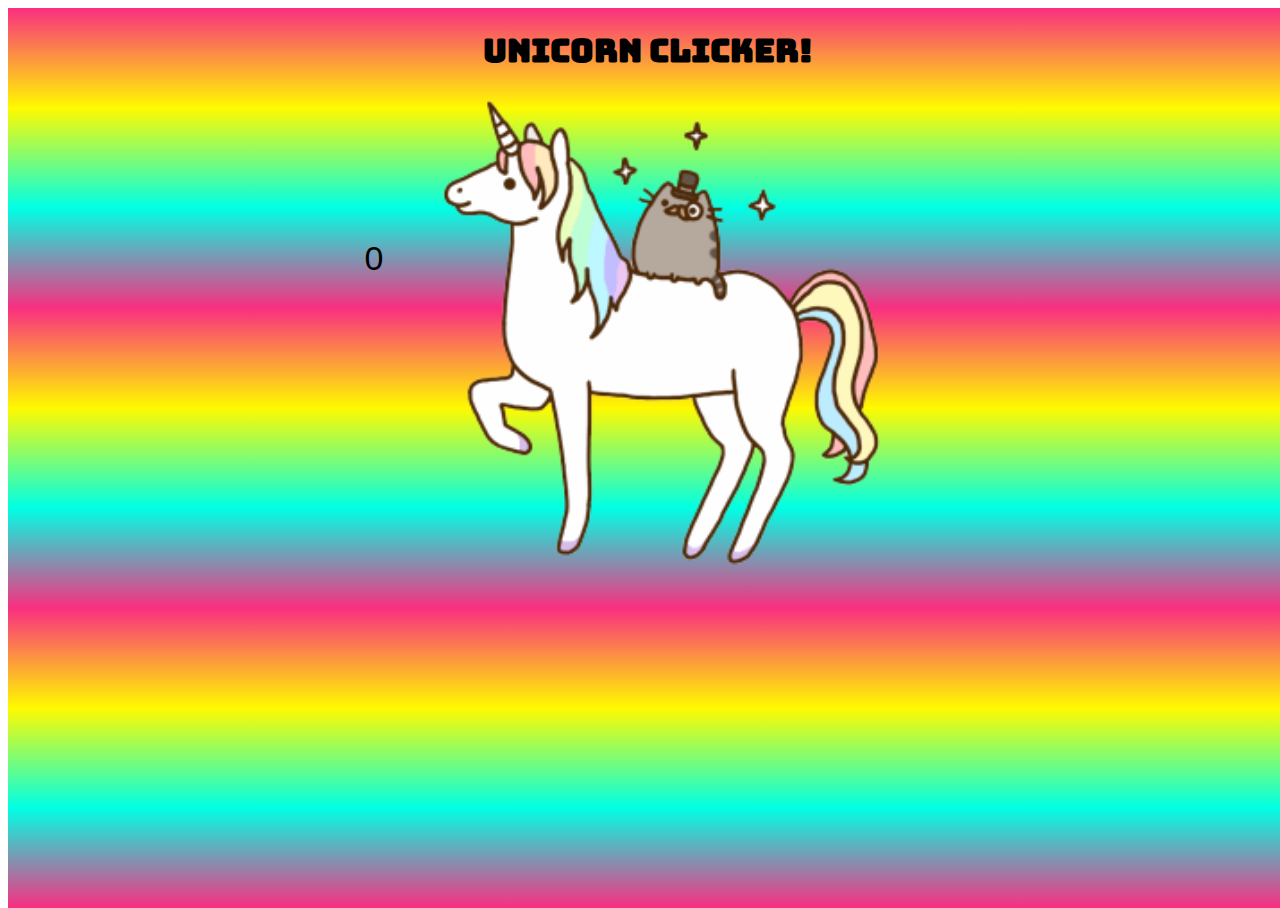
==== index.html @ 11f0d2d2 "More colors" ====
<!DOCTYPE html>

<html> 
	<head>
		<link href="https://fonts.googleapis.com/css?family=Bungee" rel="stylesheet">
		<link rel= "stylesheet" href= "css/style.css">
		<title>Unicorn Clicker!</title>
	</head>
	<body>
		<div id="button-container">
			<h1>Unicorn Clicker!</h1>
			<button id='button' onclick="unicornClick()">
				<img id="unicorn" src="unicorn.png"> 
				<img id="poop" class="ground-poop" src="poop.png"> 
		  	    <div id="counter"></div>
		  	</button> 	
		</div>
	 	<div class="redYellow"> </div>
	 	<div class="yellowBlue"> </div>
     	<div class="blueRed"> </div>
	 	<div class="redYellow"> </div>
		<div class="yellowBlue"> </div>
     	<div class="blueRed"> </div>
	 	<div class="redYellow"> </div>
		<div class="yellowBlue"> </div>
     	<div class="blueRed"> </div>
		<script src='js/unicorn.js'></script>
	</body>
</html>
---- css/style.css ----
body, html {
  height: 100%;
  width: 100%;
}

body { 
	 
	 text-align: center;
}
#button-container{
	width: 100%;
	text-align: center;
	position: absolute;
}
#unicorn {
	width: 555px;
}
.start-poop {
	width: 100px;
	position: absolute;
	left:434px;
	top:300px;
}
#poop{
}
.redYellow {
	background: linear-gradient(#f92f80, #fffa00);
	height: 100px;
	width: 100%;
}
.yellowBlue{
	background: linear-gradient(#fffa00, #00ffe5);
	height: 100px;
	width: 100%;
}
.blueRed{
    background: linear-gradient(#00ffe5, #f92f80);
	height:100px;
	width: 100%;
}
#button{
    background-color: Transparent;

    background-repeat:no-repeat;
    border: none;
    cursor:pointer;
    overflow: hidden;
    outline:none;
    position: relative;
}
.ground-poop{
	width: 100px;
	position: absolute;
	left: 434px;
	top: 380px;
	opacity: 0;
	transition: top 300ms, opacity 300ms;
}
h1 
{
	font-family: 'Bungee', cursive;
}
#counter{
	font-size: 34px;
	position: absolute;
	top:145px;
        left: 0px;
}
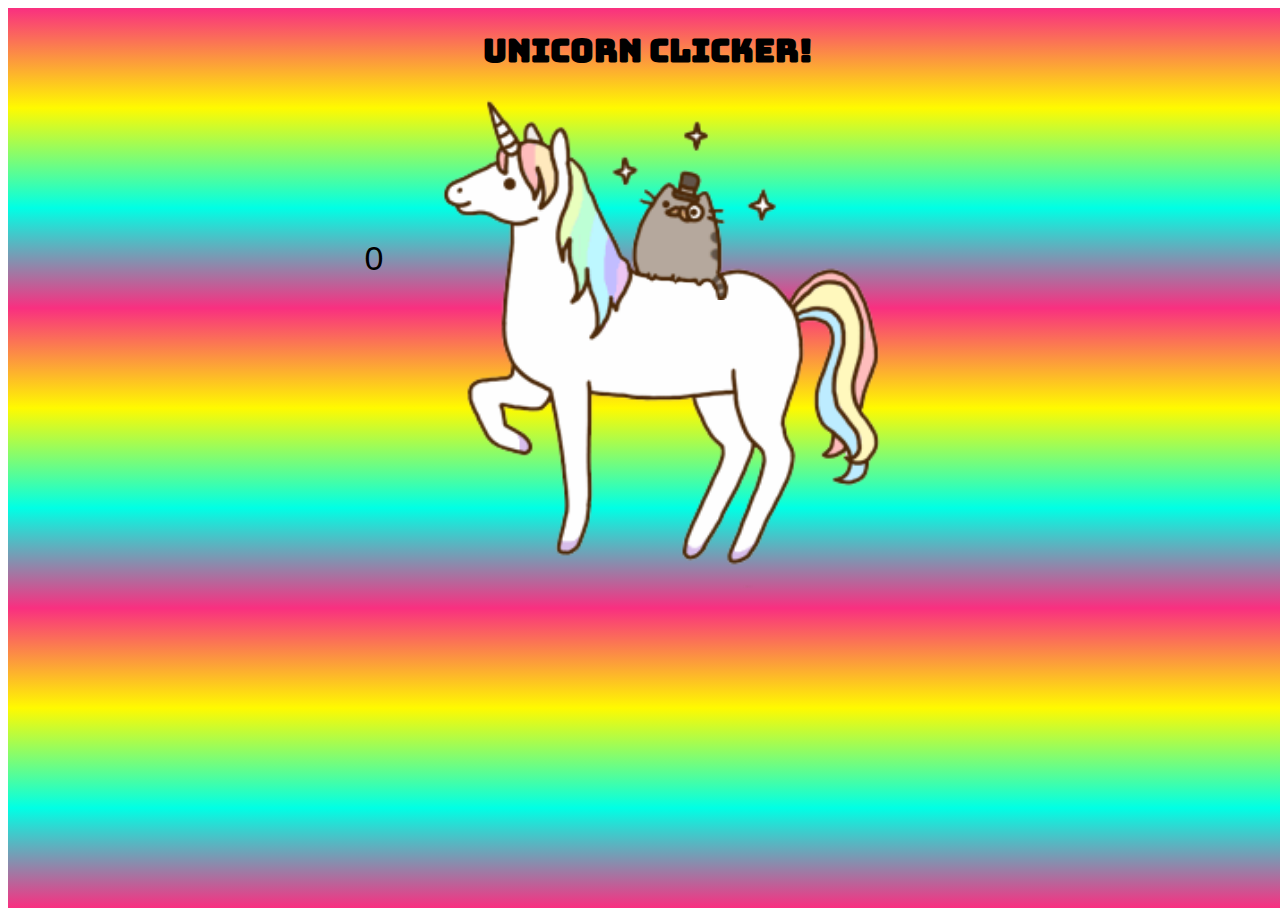
==== commit 2e1ee5f9: "Make pusheen bounce" ====
--- a/index.html
+++ b/index.html
@@ -1,7 +1,8 @@
 <!DOCTYPE html>
 
-<html> 
+<html>
 	<head>
+		<meta name="viewport" content="width=device-width, initial-scale=1.0, user-scalable=no">
 		<link href="https://fonts.googleapis.com/css?family=Bungee" rel="stylesheet">
 		<link rel= "stylesheet" href= "css/style.css">
 		<title>Unicorn Clicker!</title>
@@ -10,20 +11,21 @@
 		<div id="button-container">
 			<h1>Unicorn Clicker!</h1>
 			<button id='button' onclick="unicornClick()">
-				<img id="unicorn" src="unicorn.png"> 
-				<img id="poop" class="ground-poop" src="poop.png"> 
+				<img id="unicorn" src="unicorn.png">
+				<img id="pusheen" src="pusheen.png" width="100">
+				<img id="poop" class="ground-poop" src="poop.png">
 		  	    <div id="counter"></div>
-		  	</button> 	
+		  	</button>
 		</div>
 	 	<div class="redYellow"> </div>
 	 	<div class="yellowBlue"> </div>
-     	<div class="blueRed"> </div>
+    <div class="blueRed"> </div>
 	 	<div class="redYellow"> </div>
 		<div class="yellowBlue"> </div>
-     	<div class="blueRed"> </div>
+    <div class="blueRed"> </div>
 	 	<div class="redYellow"> </div>
 		<div class="yellowBlue"> </div>
-     	<div class="blueRed"> </div>
+    <div class="blueRed"> </div>
 		<script src='js/unicorn.js'></script>
 	</body>
-</html>+</html>
--- a/css/style.css
+++ b/css/style.css
@@ -3,8 +3,8 @@
   width: 100%;
 }
 
-body { 
-	 
+body {
+
 	 text-align: center;
 }
 #button-container{
@@ -15,6 +15,38 @@
 #unicorn {
 	width: 555px;
 }
+
+#pusheen {
+  position: absolute;
+  top: 76px;
+  left: 265px;
+}
+
+#pusheen.bounce {
+  -webkit-animation-name: bounce;
+  -webkit-animation-duration: 0.5s;
+  -webkit-animation-delay: 0.2s;
+  animation-name: bounce;
+  animation-duration: 0.5s;
+  animation-delay: 0.2s;
+  -ms-animation-name: bounce;
+  -ms-animation-duration: 0.5s;
+  -ms-animation-delay: 0.2s;
+  -webkit-transition-delay: 0.2s;
+  transition-delay: 0.2s;
+  -ms-transform: rotate(7deg)
+  -webkit-transform: rotate(7deg);
+  transform: rotate(7deg);
+}
+
+@-webkit-keyframes bounce {
+  0% {top:40px;}
+}
+
+@-moz-keyframes bounce {
+  0% {top:40px;}
+}
+
 .start-poop {
 	width: 100px;
 	position: absolute;
@@ -56,7 +88,7 @@
 	opacity: 0;
 	transition: top 300ms, opacity 300ms;
 }
-h1 
+h1
 {
 	font-family: 'Bungee', cursive;
 }
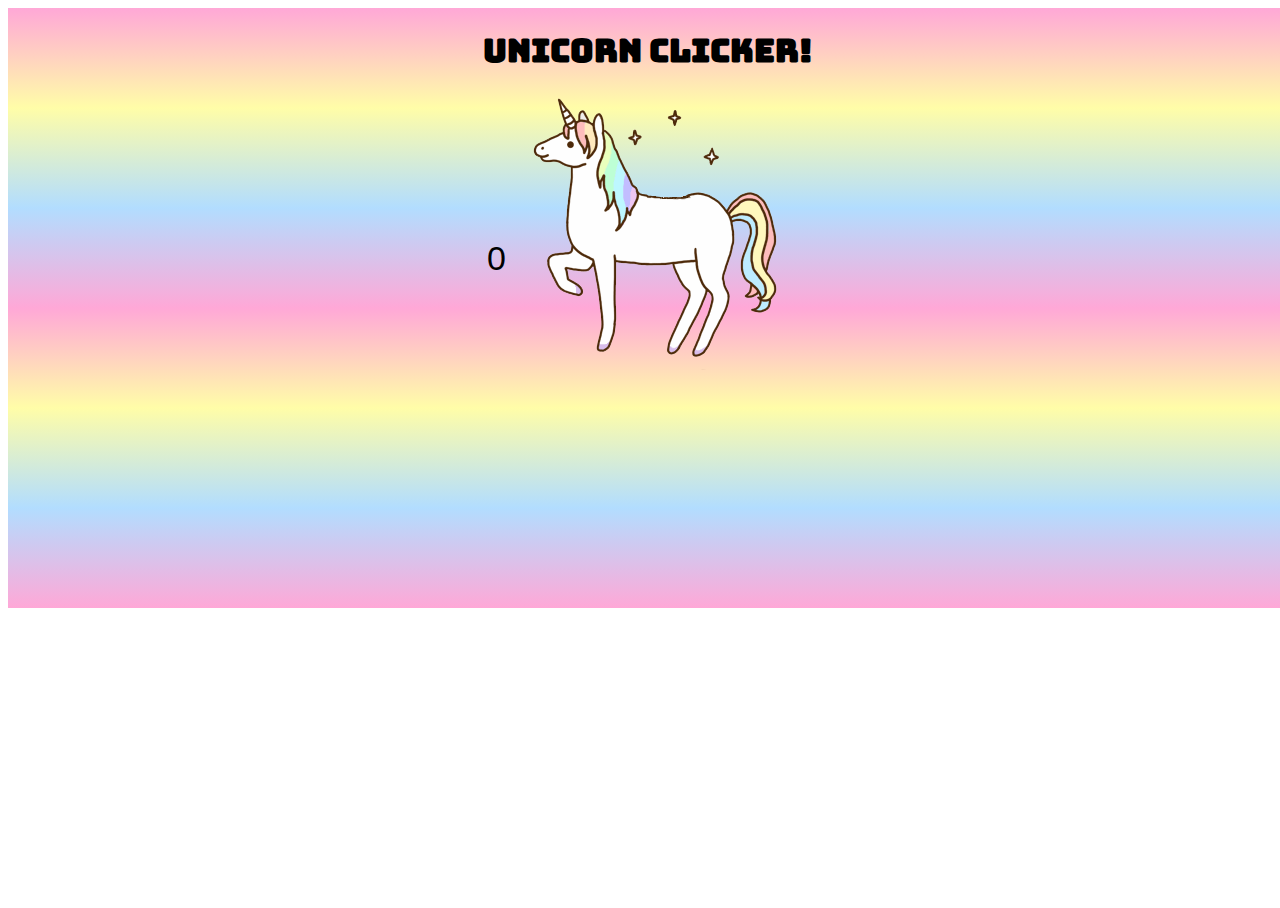
==== commit d34e1725: "fixing poop (WIP)" ====
--- a/index.html
+++ b/index.html
@@ -1,6 +1,6 @@
 <!DOCTYPE html>
 
-<html>
+<html> 
 	<head>
 		<meta name="viewport" content="width=device-width, initial-scale=1.0, user-scalable=no">
 		<link href="https://fonts.googleapis.com/css?family=Bungee" rel="stylesheet">
@@ -11,21 +11,17 @@
 		<div id="button-container">
 			<h1>Unicorn Clicker!</h1>
 			<button id='button' onclick="unicornClick()">
-				<img id="unicorn" src="unicorn.png">
-				<img id="pusheen" src="pusheen.png" width="100">
-				<img id="poop" class="ground-poop" src="poop.png">
+				<img id="unicorn" src="unicorn.png"> 
+				<img id="poop" class="ground-poop" src="poop.png"> 
 		  	    <div id="counter"></div>
-		  	</button>
+		  	</button> 	
 		</div>
 	 	<div class="redYellow"> </div>
 	 	<div class="yellowBlue"> </div>
-    <div class="blueRed"> </div>
+     	<div class="blueRed"> </div>
 	 	<div class="redYellow"> </div>
-		<div class="yellowBlue"> </div>
-    <div class="blueRed"> </div>
-	 	<div class="redYellow"> </div>
-		<div class="yellowBlue"> </div>
-    <div class="blueRed"> </div>
-		<script src='js/unicorn.js'></script>
+	 	<div class="yellowBlue"> </div>
+	 	<div class="blueRed"> </div>
+	    <script src='js/unicorn.js'></script>
 	</body>
-</html>
+</html>--- a/css/style.css
+++ b/css/style.css
@@ -3,48 +3,14 @@
   width: 100%;
 }
 
-body {
-
+body { 
+	 
 	 text-align: center;
 }
 #button-container{
 	width: 100%;
 	text-align: center;
 	position: absolute;
-}
-#unicorn {
-	width: 555px;
-}
-
-#pusheen {
-  position: absolute;
-  top: 76px;
-  left: 265px;
-}
-
-#pusheen.bounce {
-  -webkit-animation-name: bounce;
-  -webkit-animation-duration: 0.5s;
-  -webkit-animation-delay: 0.2s;
-  animation-name: bounce;
-  animation-duration: 0.5s;
-  animation-delay: 0.2s;
-  -ms-animation-name: bounce;
-  -ms-animation-duration: 0.5s;
-  -ms-animation-delay: 0.2s;
-  -webkit-transition-delay: 0.2s;
-  transition-delay: 0.2s;
-  -ms-transform: rotate(7deg)
-  -webkit-transform: rotate(7deg);
-  transform: rotate(7deg);
-}
-
-@-webkit-keyframes bounce {
-  0% {top:40px;}
-}
-
-@-moz-keyframes bounce {
-  0% {top:40px;}
 }
 
 .start-poop {
@@ -56,23 +22,23 @@
 #poop{
 }
 .redYellow {
-	background: linear-gradient(#f92f80, #fffa00);
+	background: linear-gradient(#ffa8d7	, #fffda8);
 	height: 100px;
 	width: 100%;
 }
 .yellowBlue{
-	background: linear-gradient(#fffa00, #00ffe5);
+	background: linear-gradient(#fffda8, #b2ddff);
 	height: 100px;
 	width: 100%;
 }
 .blueRed{
-    background: linear-gradient(#00ffe5, #f92f80);
+    background: linear-gradient(#b2ddff, #ffa8d7);
+    width: 555px;
 	height:100px;
 	width: 100%;
 }
 #button{
     background-color: Transparent;
-
     background-repeat:no-repeat;
     border: none;
     cursor:pointer;
@@ -88,7 +54,7 @@
 	opacity: 0;
 	transition: top 300ms, opacity 300ms;
 }
-h1
+h1 
 {
 	font-family: 'Bungee', cursive;
 }
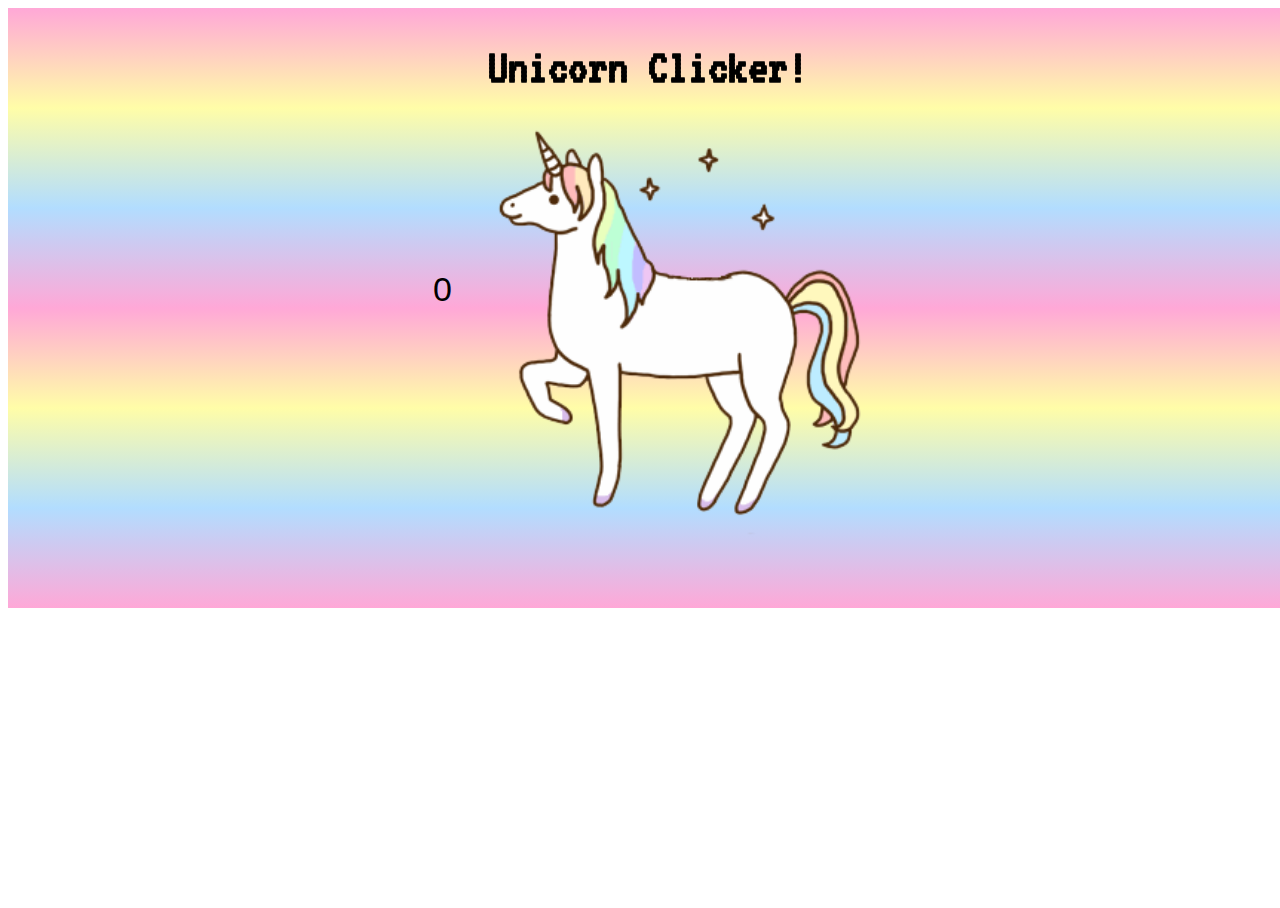
==== commit 135dbd52: "size and font" ====
--- a/index.html
+++ b/index.html
@@ -3,7 +3,7 @@
 <html> 
 	<head>
 		<meta name="viewport" content="width=device-width, initial-scale=1.0, user-scalable=no">
-		<link href="https://fonts.googleapis.com/css?family=Bungee" rel="stylesheet">
+		<link href="https://fonts.googleapis.com/css?family=VT323" rel="stylesheet">
 		<link rel= "stylesheet" href= "css/style.css">
 		<title>Unicorn Clicker!</title>
 	</head>
@@ -24,4 +24,5 @@
 	 	<div class="blueRed"> </div>
 	    <script src='js/unicorn.js'></script>
 	</body>
-</html>+</html>
+<!--gradients,fonts,everything-->--- a/css/style.css
+++ b/css/style.css
@@ -13,13 +13,19 @@
 	position: absolute;
 }
 
+#unicorn{
+	width: 110%;
+	left: 80px;
+	top: 100px;
+}
+
 .start-poop {
-	width: 100px;
 	position: absolute;
-	left:434px;
-	top:300px;
+	left:250px;
+	top:150px;
 }
 #poop{
+	width: 100px;
 }
 .redYellow {
 	background: linear-gradient(#ffa8d7	, #fffda8);
@@ -45,18 +51,19 @@
     overflow: hidden;
     outline:none;
     position: relative;
+    width: 430px;
 }
 .ground-poop{
-	width: 100px;
 	position: absolute;
-	left: 434px;
-	top: 380px;
+	left: 233px;
+	top: 250px;
 	opacity: 0;
 	transition: top 300ms, opacity 300ms;
 }
 h1 
 {
-	font-family: 'Bungee', cursive;
+	font-family: 'VT323', cursive;
+	font-size: 50px;
 }
 #counter{
 	font-size: 34px;
@@ -64,3 +71,4 @@
 	top:145px;
         left: 0px;
 }
+/**gradient,counter,font,poops(ground+start),button,unicorn**/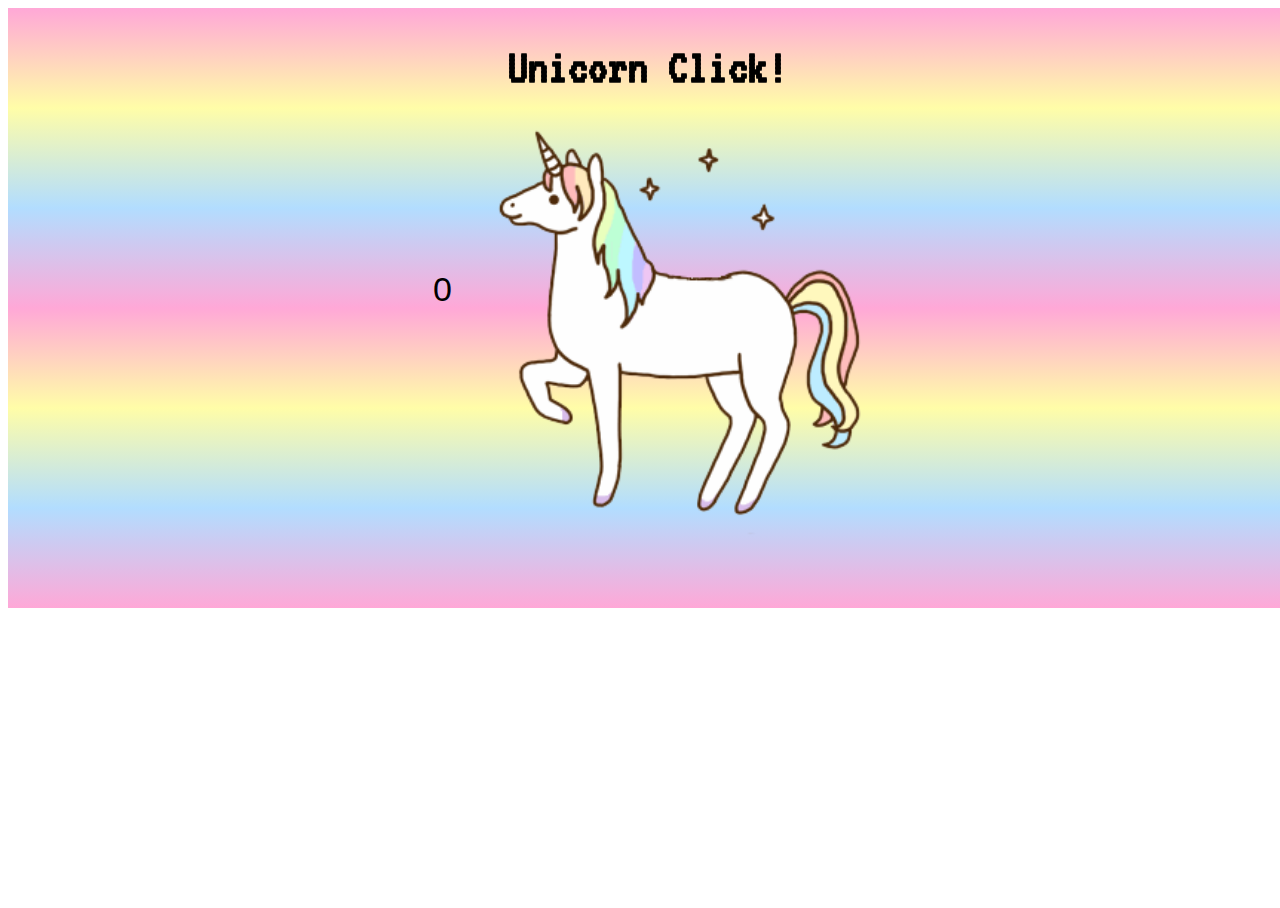
==== commit cf627612: "updated titles" ====
--- a/index.html
+++ b/index.html
@@ -9,7 +9,7 @@
 	</head>
 	<body>
 		<div id="button-container">
-			<h1>Unicorn Clicker!</h1>
+			<h1>Unicorn Click!</h1>
 			<button id='button' onclick="unicornClick()">
 				<img id="unicorn" src="unicorn.png"> 
 				<img id="poop" class="ground-poop" src="poop.png"> 
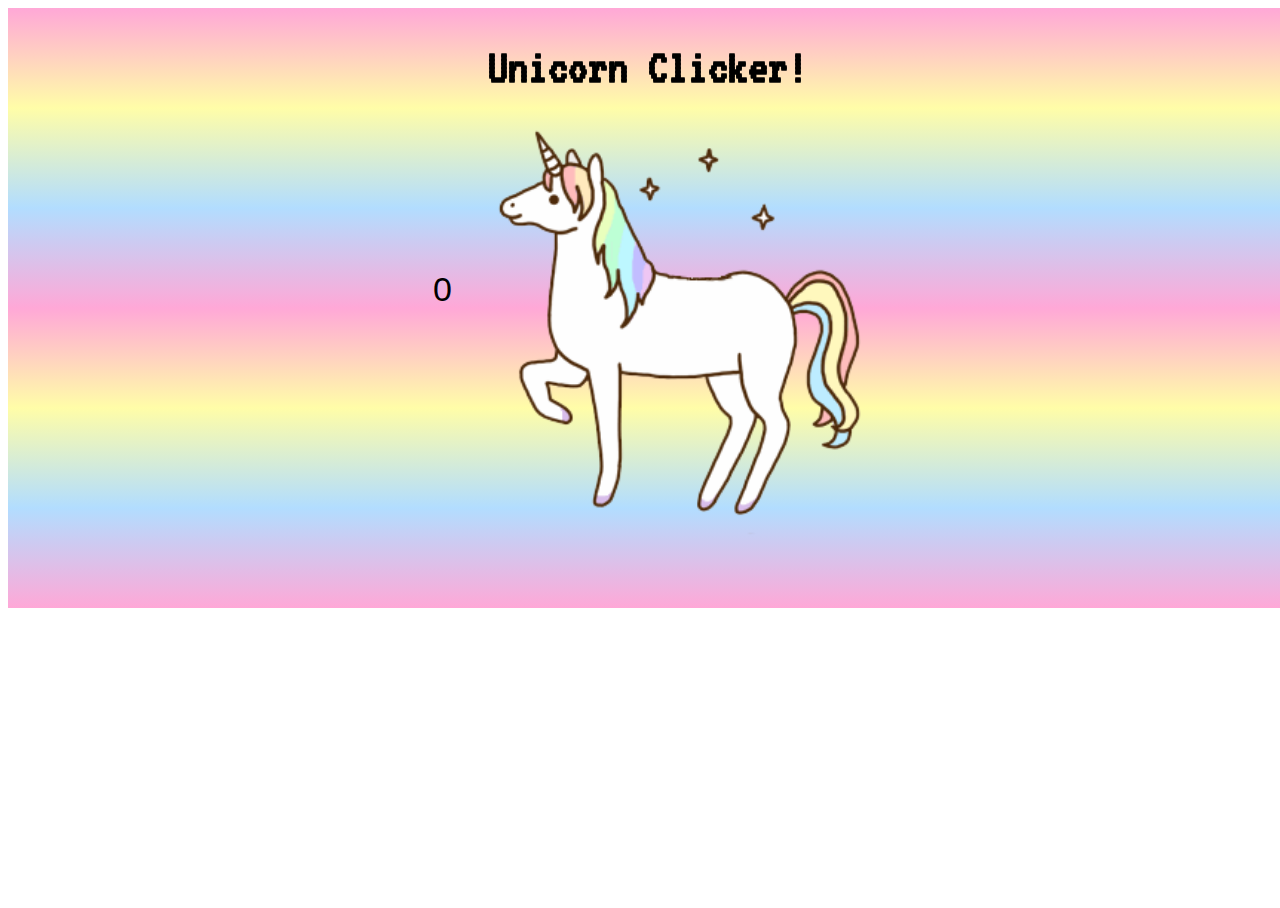
==== commit 8b072cbb: "updated title" ====
--- a/index.html
+++ b/index.html
@@ -9,7 +9,7 @@
 	</head>
 	<body>
 		<div id="button-container">
-			<h1>Unicorn Click!</h1>
+			<h1>Unicorn Clicker!</h1>
 			<button id='button' onclick="unicornClick()">
 				<img id="unicorn" src="unicorn.png"> 
 				<img id="poop" class="ground-poop" src="poop.png"> 
